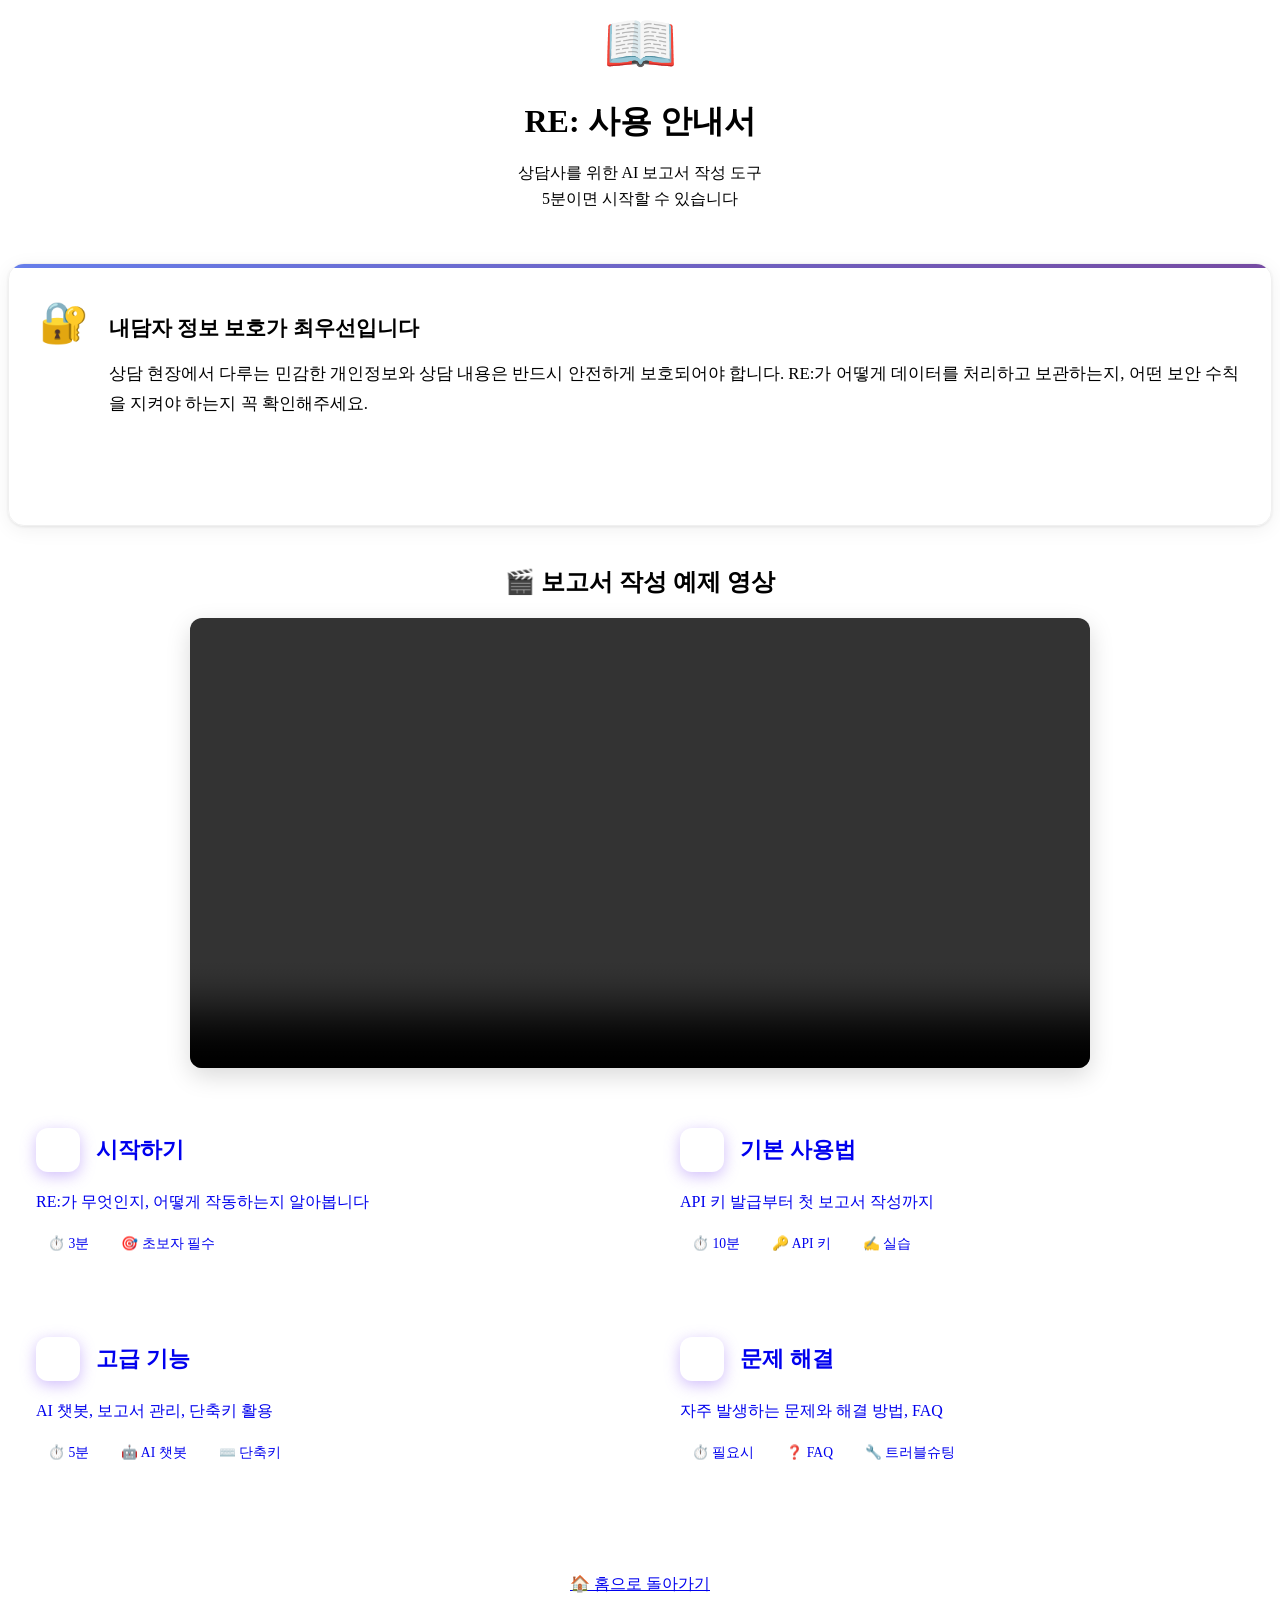
==== guide/index.html @ 8f3fd672 "Add files via upload" ====
<!DOCTYPE html>
<html lang="ko">
<head>
    <meta charset="UTF-8">
    <meta name="viewport" content="width=device-width, initial-scale=1.0">
    <title>사용 안내서 - RE:</title>
    
    <!-- Google tag (gtag.js) -->
    <script async src="https://www.googletagmanager.com/gtag/js?id=G-RWS3BEEQ84"></script>
    <script>
      window.dataLayer = window.dataLayer || [];
      function gtag(){dataLayer.push(arguments);}
      gtag('js', new Date());
      gtag('config', 'G-RWS3BEEQ84');
    </script>
    
    <!-- Google AdSense -->
    <script async src="https://pagead2.googlesyndication.com/pagead/js?client=ca-pub-9257454501555292"
         crossorigin="anonymous"></script>
    
    <!-- CSS -->
    <link rel="stylesheet" href="../src/css/base/variables.css">
    <link rel="stylesheet" href="../src/css/base/base.css">
    <link rel="stylesheet" href="../src/css/base/layout.css">
    <link rel="stylesheet" href="../src/css/components/components-base.css">
    <link rel="stylesheet" href="../src/css/components/components-layout.css">
    <link rel="stylesheet" href="../src/css/base/browser-compatibility.css">
    <link rel="stylesheet" href="../src/css/components/header-unified.css">
    <link rel="stylesheet" href="css/guide-common.css">
    
    <style>
        /* notice.html 스타일 적용 */
        .guide-hero {
            text-align: center;
            margin-bottom: 20px;
            padding-bottom: 15px;
            border-bottom: 2px solid var(--border-color);
        }
        
        .guide-hero-icon {
            font-size: 60px;
            margin-bottom: 10px;
            animation: bounce 2s infinite;
        }
        
        @keyframes bounce {
            0%, 100% { transform: translateY(0); }
            50% { transform: translateY(-10px); }
        }
        
        .guide-hero h1 {
            font-size: 2em;
            margin-bottom: 10px;
            color: var(--text-primary);
            font-weight: 700;
        }
        
        .guide-hero-subtitle {
            font-size: 1em;
            color: var(--text-secondary);
            line-height: 1.6;
        }
        
        /* 상담사 관점의 개인정보 보호 안내 */
        .privacy-notice {
            background: var(--bg-secondary);
            border: 1px solid rgba(0, 0, 0, 0.06);
            border-radius: 16px;
            padding: 30px;
            margin-bottom: 40px;
            box-shadow: 0 4px 20px rgba(0, 0, 0, 0.06), 0 1px 3px rgba(0, 0, 0, 0.08);
            position: relative;
            overflow: hidden;
        }
        
        .privacy-notice::before {
            content: '';
            position: absolute;
            top: 0;
            left: 0;
            right: 0;
            height: 4px;
            background: linear-gradient(90deg, #667eea 0%, #764ba2 100%);
        }
        
        .privacy-notice-content {
            display: flex;
            align-items: flex-start;
            gap: 20px;
        }
        
        .privacy-notice-icon {
            font-size: 40px;
            flex-shrink: 0;
            margin-top: 5px;
        }
        
        .privacy-notice-text {
            flex: 1;
        }
        
        .privacy-notice-text h3 {
            font-size: 1.3em;
            color: var(--text-primary);
            margin-bottom: 12px;
            font-weight: 700;
        }
        
        .privacy-notice-text p {
            font-size: 1.05em;
            color: var(--text-secondary);
            line-height: 1.8;
            margin-bottom: 20px;
        }
        
        .privacy-notice-text p:last-child {
            margin-bottom: 0;
        }
        
        .privacy-notice-btn {
            background: var(--accent-primary);
            color: white;
            padding: 12px 28px;
            border-radius: 10px;
            font-size: 1em;
            font-weight: 700;
            text-decoration: none;
            transition: all 0.3s;
            display: inline-block;
            margin-top: 10px;
        }
        
        .privacy-notice-btn:hover {
            background: var(--accent-hover);
            transform: translateY(-2px);
            box-shadow: 0 4px 15px rgba(0, 123, 255, 0.2);
        }
        
        .guide-cards-grid {
            display: grid;
            grid-template-columns: repeat(2, 1fr);
            gap: 24px;
            margin: 32px 0;
        }
        
        .guide-card {
            background: var(--bg-secondary);
            border: 2px solid var(--border-color);
            border-radius: 16px;
            padding: 28px;
            text-decoration: none;
            transition: all 0.3s;
            display: flex;
            flex-direction: column;
        }
        
        .guide-card:hover {
            border-color: var(--accent-primary);
            transform: translateY(-4px);
            box-shadow: 0 8px 24px rgba(139, 92, 246, 0.2);
        }
        
        .card-header {
            display: flex;
            align-items: center;
            gap: 16px;
            margin-bottom: 16px;
        }
        
        .card-number {
            background: linear-gradient(135deg, var(--accent-primary) 0%, #9333ea 100%);
            color: white;
            width: 44px;
            height: 44px;
            border-radius: 12px;
            display: flex;
            align-items: center;
            justify-content: center;
            font-weight: 800;
            font-size: 1.3em;
            box-shadow: 0 4px 15px rgba(139, 92, 246, 0.4);
            flex-shrink: 0;
        }
        
        .card-title {
            font-size: 1.4em;
            font-weight: 700;
            color: var(--text-primary);
        }
        
        .card-description {
            font-size: 1em;
            color: var(--text-secondary);
            line-height: 1.7;
            margin-bottom: 16px;
        }
        
        .card-features {
            display: flex;
            flex-wrap: wrap;
            gap: 8px;
        }
        
        .feature-tag {
            background: var(--bg-tertiary);
            border: 1px solid var(--border-color);
            padding: 4px 12px;
            border-radius: 16px;
            font-size: 0.85em;
            color: var(--text-tertiary);
            font-weight: 500;
        }
        
        /* 비디오 스타일 */
        .video-wrapper-centered {
            max-width: 900px;
            margin: 0 auto;
            text-align: center;
        }
        
        .video-wrapper-centered video {
            width: 100%;
            max-width: 900px;
            height: auto;
            border-radius: 12px;
            box-shadow: 0 8px 24px rgba(0, 0, 0, 0.15);
        }
        
        @media (max-width: 768px) {
            .video-wrapper-centered video {
                max-height: 400px;
            }
        }
    </style>
</head>
<body>
    <div class="header"></div>

    <div class="guide-container">
        <!-- Hero (notice.html 스타일) -->
        <div class="guide-hero">
            <div class="guide-hero-icon">📖</div>
            <h1>RE: 사용 안내서</h1>
            <p class="guide-hero-subtitle">
                상담사를 위한 AI 보고서 작성 도구<br>
                5분이면 시작할 수 있습니다
            </p>
        </div>

        <!-- 개인정보 보호 안내 (상담사 관점) -->
        <div class="privacy-notice">
            <div class="privacy-notice-content">
                <div class="privacy-notice-icon">🔐</div>
                <div class="privacy-notice-text">
                    <h3>내담자 정보 보호가 최우선입니다</h3>
                    <p>
                        상담 현장에서 다루는 민감한 개인정보와 상담 내용은 반드시 안전하게 보호되어야 합니다. 
                        RE:가 어떻게 데이터를 처리하고 보관하는지, 어떤 보안 수칙을 지켜야 하는지 꼭 확인해주세요.
                    </p>
                    <a href="04-security.html" class="privacy-notice-btn">보안 가이드 확인하기 →</a>
                </div>
            </div>
        </div>

        <!-- 빠른 시작 영상 -->
        <div class="guide-section">
            <h2 style="text-align: center; margin-bottom: 20px;">
                🎬 보고서 작성 예제 영상
            </h2>
            <div class="video-wrapper-centered">
                <video 
                    controls
                    preload="metadata"
                    style="width: 100%; max-width: 900px; display: block; margin: 0 auto; border-radius: 12px; box-shadow: 0 8px 24px rgba(0, 0, 0, 0.15);">
                    <source src="../guidevideo/ReportPage.mp4" type="video/mp4">
                    브라우저가 비디오 태그를 지원하지 않습니다.
                </video>
            </div>
        </div>

        <!-- Guide Cards -->
        <div class="guide-section">
            <div class="guide-cards-grid">
                <a href="01-start.html" class="guide-card">
                    <div class="card-header">
                        <div class="card-number">1</div>
                        <div class="card-title">시작하기</div>
                    </div>
                    <div class="card-description">
                        RE:가 무엇인지, 어떻게 작동하는지 알아봅니다
                    </div>
                    <div class="card-features">
                        <span class="feature-tag">⏱️ 3분</span>
                        <span class="feature-tag">🎯 초보자 필수</span>
                    </div>
                </a>
                
                <a href="02-basic.html" class="guide-card">
                    <div class="card-header">
                        <div class="card-number">2</div>
                        <div class="card-title">기본 사용법</div>
                    </div>
                    <div class="card-description">
                        API 키 발급부터 첫 보고서 작성까지
                    </div>
                    <div class="card-features">
                        <span class="feature-tag">⏱️ 10분</span>
                        <span class="feature-tag">🔑 API 키</span>
                        <span class="feature-tag">✍️ 실습</span>
                    </div>
                </a>
                
                <a href="03-advanced.html" class="guide-card">
                    <div class="card-header">
                        <div class="card-number">3</div>
                        <div class="card-title">고급 기능</div>
                    </div>
                    <div class="card-description">
                        AI 챗봇, 보고서 관리, 단축키 활용
                    </div>
                    <div class="card-features">
                        <span class="feature-tag">⏱️ 5분</span>
                        <span class="feature-tag">🤖 AI 챗봇</span>
                        <span class="feature-tag">⌨️ 단축키</span>
                    </div>
                </a>
                
                <a href="05-troubleshoot.html" class="guide-card">
                    <div class="card-header">
                        <div class="card-number">4</div>
                        <div class="card-title">문제 해결</div>
                    </div>
                    <div class="card-description">
                        자주 발생하는 문제와 해결 방법, FAQ
                    </div>
                    <div class="card-features">
                        <span class="feature-tag">⏱️ 필요시</span>
                        <span class="feature-tag">❓ FAQ</span>
                        <span class="feature-tag">🔧 트러블슈팅</span>
                    </div>
                </a>
            </div>
        </div>

        <!-- Home -->
        <div style="text-align: center; margin-top: 48px; padding-top: 32px; border-top: 2px solid var(--border-color);">
            <a href="../index.html" class="btn-back">
                <span>🏠 홈으로 돌아가기</span>
            </a>
        </div>
    </div>

    <script src="../js/browser-polyfills.js"></script>
    <script src="../js/common-components.js"></script>
</body>
</html>
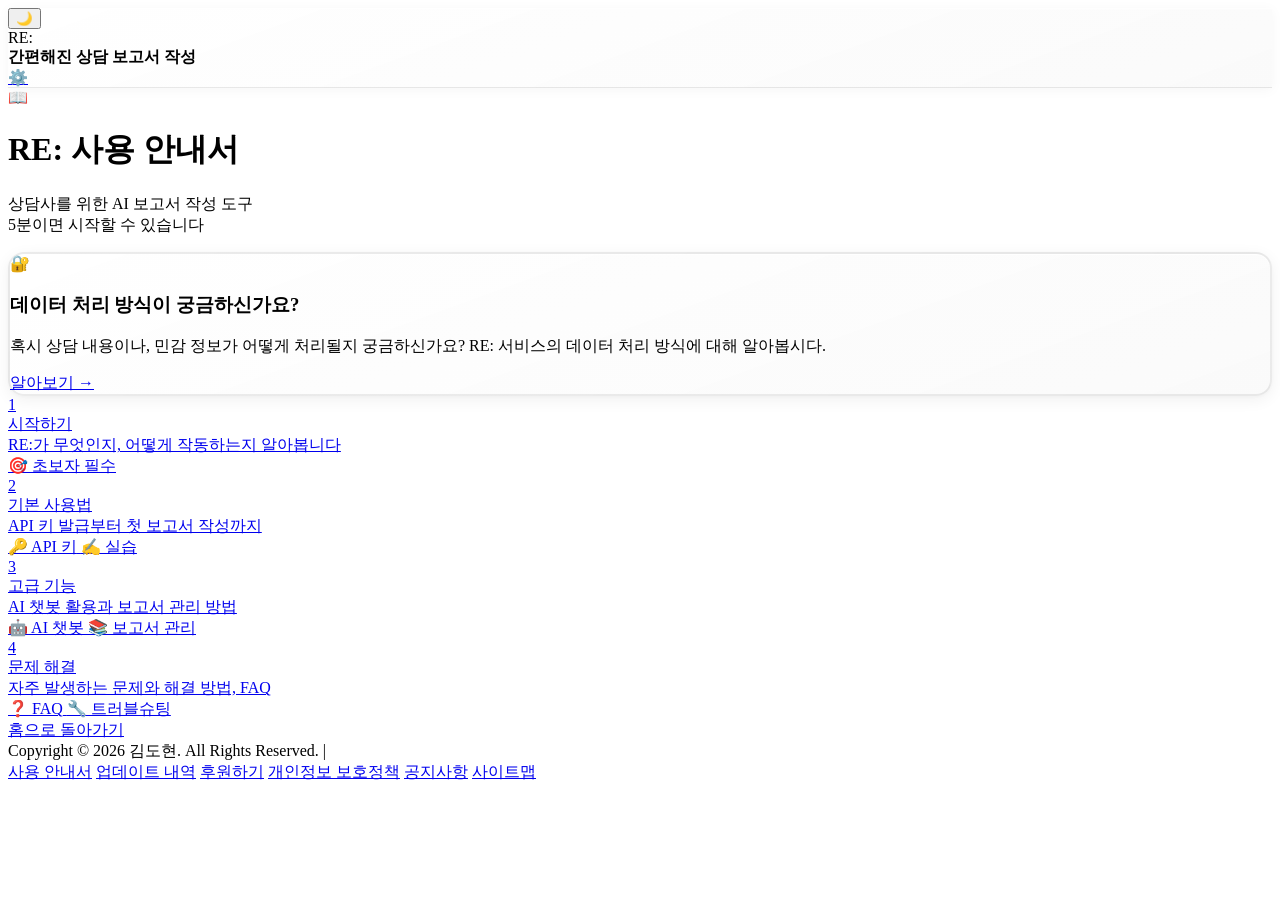
==== commit ed4d636b: "Add files via upload" ====
--- a/guide/index.html
+++ b/guide/index.html
@@ -1,9 +1,20 @@
-<!DOCTYPE html>
+﻿<!DOCTYPE html>
 <html lang="ko">
 <head>
     <meta charset="UTF-8">
     <meta name="viewport" content="width=device-width, initial-scale=1.0">
-    <title>사용 안내서 - RE:</title>
+    
+    <!-- SEO Meta Tags -->
+    <meta name="description" content="RE: 사용 안내서. 시작하기, 기본 사용법, 고급 기능, 보안, 문제 해결까지 단계별로 안내합니다.">
+    <meta name="keywords" content="RE 가이드, 사용법, API 발급, 보고서 작성 가이드, 상담 도구 사용법">
+    <meta name="robots" content="index, follow">
+    <link rel="canonical" href="https://uu3nns-cpu.github.io/guide/">
+    
+    <!-- Favicon -->
+    <link rel="icon" type="image/svg+xml" href="../favicon.svg">
+    <link rel="apple-touch-icon" href="../favicon-detailed.svg">
+    
+    <title>사용 안내서 - RE: 간편해진 보고서 작성</title>
     
     <!-- Google tag (gtag.js) -->
     <script async src="https://www.googletagmanager.com/gtag/js?id=G-RWS3BEEQ84"></script>
@@ -15,9 +26,10 @@
     </script>
     
     <!-- Google AdSense -->
-    <script async src="https://pagead2.googlesyndication.com/pagead/js?client=ca-pub-9257454501555292"
+    <script async src="https://pagead2.googlesyndication.com/pagead/js/adsbygoogle.js?client=ca-pub-9257454501555292"
          crossorigin="anonymous"></script>
     
+
     <!-- CSS -->
     <link rel="stylesheet" href="../src/css/base/variables.css">
     <link rel="stylesheet" href="../src/css/base/base.css">
@@ -26,212 +38,12 @@
     <link rel="stylesheet" href="../src/css/components/components-layout.css">
     <link rel="stylesheet" href="../src/css/base/browser-compatibility.css">
     <link rel="stylesheet" href="../src/css/components/header-unified.css">
+    <link rel="stylesheet" href="../src/css/components/buttons-unified.css">
+    <link rel="stylesheet" href="../src/css/components/glass-effects.css">
+    <link rel="stylesheet" href="../src/css/components/toast.css">
+    <link rel="stylesheet" href="../src/css/components/common-page-layout.css">
     <link rel="stylesheet" href="css/guide-common.css">
-    
-    <style>
-        /* notice.html 스타일 적용 */
-        .guide-hero {
-            text-align: center;
-            margin-bottom: 20px;
-            padding-bottom: 15px;
-            border-bottom: 2px solid var(--border-color);
-        }
-        
-        .guide-hero-icon {
-            font-size: 60px;
-            margin-bottom: 10px;
-            animation: bounce 2s infinite;
-        }
-        
-        @keyframes bounce {
-            0%, 100% { transform: translateY(0); }
-            50% { transform: translateY(-10px); }
-        }
-        
-        .guide-hero h1 {
-            font-size: 2em;
-            margin-bottom: 10px;
-            color: var(--text-primary);
-            font-weight: 700;
-        }
-        
-        .guide-hero-subtitle {
-            font-size: 1em;
-            color: var(--text-secondary);
-            line-height: 1.6;
-        }
-        
-        /* 상담사 관점의 개인정보 보호 안내 */
-        .privacy-notice {
-            background: var(--bg-secondary);
-            border: 1px solid rgba(0, 0, 0, 0.06);
-            border-radius: 16px;
-            padding: 30px;
-            margin-bottom: 40px;
-            box-shadow: 0 4px 20px rgba(0, 0, 0, 0.06), 0 1px 3px rgba(0, 0, 0, 0.08);
-            position: relative;
-            overflow: hidden;
-        }
-        
-        .privacy-notice::before {
-            content: '';
-            position: absolute;
-            top: 0;
-            left: 0;
-            right: 0;
-            height: 4px;
-            background: linear-gradient(90deg, #667eea 0%, #764ba2 100%);
-        }
-        
-        .privacy-notice-content {
-            display: flex;
-            align-items: flex-start;
-            gap: 20px;
-        }
-        
-        .privacy-notice-icon {
-            font-size: 40px;
-            flex-shrink: 0;
-            margin-top: 5px;
-        }
-        
-        .privacy-notice-text {
-            flex: 1;
-        }
-        
-        .privacy-notice-text h3 {
-            font-size: 1.3em;
-            color: var(--text-primary);
-            margin-bottom: 12px;
-            font-weight: 700;
-        }
-        
-        .privacy-notice-text p {
-            font-size: 1.05em;
-            color: var(--text-secondary);
-            line-height: 1.8;
-            margin-bottom: 20px;
-        }
-        
-        .privacy-notice-text p:last-child {
-            margin-bottom: 0;
-        }
-        
-        .privacy-notice-btn {
-            background: var(--accent-primary);
-            color: white;
-            padding: 12px 28px;
-            border-radius: 10px;
-            font-size: 1em;
-            font-weight: 700;
-            text-decoration: none;
-            transition: all 0.3s;
-            display: inline-block;
-            margin-top: 10px;
-        }
-        
-        .privacy-notice-btn:hover {
-            background: var(--accent-hover);
-            transform: translateY(-2px);
-            box-shadow: 0 4px 15px rgba(0, 123, 255, 0.2);
-        }
-        
-        .guide-cards-grid {
-            display: grid;
-            grid-template-columns: repeat(2, 1fr);
-            gap: 24px;
-            margin: 32px 0;
-        }
-        
-        .guide-card {
-            background: var(--bg-secondary);
-            border: 2px solid var(--border-color);
-            border-radius: 16px;
-            padding: 28px;
-            text-decoration: none;
-            transition: all 0.3s;
-            display: flex;
-            flex-direction: column;
-        }
-        
-        .guide-card:hover {
-            border-color: var(--accent-primary);
-            transform: translateY(-4px);
-            box-shadow: 0 8px 24px rgba(139, 92, 246, 0.2);
-        }
-        
-        .card-header {
-            display: flex;
-            align-items: center;
-            gap: 16px;
-            margin-bottom: 16px;
-        }
-        
-        .card-number {
-            background: linear-gradient(135deg, var(--accent-primary) 0%, #9333ea 100%);
-            color: white;
-            width: 44px;
-            height: 44px;
-            border-radius: 12px;
-            display: flex;
-            align-items: center;
-            justify-content: center;
-            font-weight: 800;
-            font-size: 1.3em;
-            box-shadow: 0 4px 15px rgba(139, 92, 246, 0.4);
-            flex-shrink: 0;
-        }
-        
-        .card-title {
-            font-size: 1.4em;
-            font-weight: 700;
-            color: var(--text-primary);
-        }
-        
-        .card-description {
-            font-size: 1em;
-            color: var(--text-secondary);
-            line-height: 1.7;
-            margin-bottom: 16px;
-        }
-        
-        .card-features {
-            display: flex;
-            flex-wrap: wrap;
-            gap: 8px;
-        }
-        
-        .feature-tag {
-            background: var(--bg-tertiary);
-            border: 1px solid var(--border-color);
-            padding: 4px 12px;
-            border-radius: 16px;
-            font-size: 0.85em;
-            color: var(--text-tertiary);
-            font-weight: 500;
-        }
-        
-        /* 비디오 스타일 */
-        .video-wrapper-centered {
-            max-width: 900px;
-            margin: 0 auto;
-            text-align: center;
-        }
-        
-        .video-wrapper-centered video {
-            width: 100%;
-            max-width: 900px;
-            height: auto;
-            border-radius: 12px;
-            box-shadow: 0 8px 24px rgba(0, 0, 0, 0.15);
-        }
-        
-        @media (max-width: 768px) {
-            .video-wrapper-centered video {
-                max-height: 400px;
-            }
-        }
-    </style>
+    <link rel="stylesheet" href="../src/css/components/glass-theme-fix.css">
 </head>
 <body>
     <div class="header"></div>
@@ -248,40 +60,23 @@
         </div>
 
         <!-- 개인정보 보호 안내 (상담사 관점) -->
-        <div class="privacy-notice">
+        <div class="privacy-notice glass-card">
             <div class="privacy-notice-content">
                 <div class="privacy-notice-icon">🔐</div>
                 <div class="privacy-notice-text">
-                    <h3>내담자 정보 보호가 최우선입니다</h3>
+                    <h3>데이터 처리 방식이 궁금하신가요?</h3>
                     <p>
-                        상담 현장에서 다루는 민감한 개인정보와 상담 내용은 반드시 안전하게 보호되어야 합니다. 
-                        RE:가 어떻게 데이터를 처리하고 보관하는지, 어떤 보안 수칙을 지켜야 하는지 꼭 확인해주세요.
+                        혹시 상담 내용이나, 민감 정보가 어떻게 처리될지 궁금하신가요? RE: 서비스의 데이터 처리 방식에 대해 알아봅시다.
                     </p>
-                    <a href="04-security.html" class="privacy-notice-btn">보안 가이드 확인하기 →</a>
+                    <a href="04-security.html" class="privacy-notice-btn">알아보기 →</a>
                 </div>
-            </div>
-        </div>
-
-        <!-- 빠른 시작 영상 -->
-        <div class="guide-section">
-            <h2 style="text-align: center; margin-bottom: 20px;">
-                🎬 보고서 작성 예제 영상
-            </h2>
-            <div class="video-wrapper-centered">
-                <video 
-                    controls
-                    preload="metadata"
-                    style="width: 100%; max-width: 900px; display: block; margin: 0 auto; border-radius: 12px; box-shadow: 0 8px 24px rgba(0, 0, 0, 0.15);">
-                    <source src="../guidevideo/ReportPage.mp4" type="video/mp4">
-                    브라우저가 비디오 태그를 지원하지 않습니다.
-                </video>
             </div>
         </div>
 
         <!-- Guide Cards -->
         <div class="guide-section">
             <div class="guide-cards-grid">
-                <a href="01-start.html" class="guide-card">
+                <a href="01-start.html" class="guide-card glass-card">
                     <div class="card-header">
                         <div class="card-number">1</div>
                         <div class="card-title">시작하기</div>
@@ -290,12 +85,11 @@
                         RE:가 무엇인지, 어떻게 작동하는지 알아봅니다
                     </div>
                     <div class="card-features">
-                        <span class="feature-tag">⏱️ 3분</span>
                         <span class="feature-tag">🎯 초보자 필수</span>
                     </div>
                 </a>
                 
-                <a href="02-basic.html" class="guide-card">
+                <a href="02-basic.html" class="guide-card glass-card">
                     <div class="card-header">
                         <div class="card-number">2</div>
                         <div class="card-title">기본 사용법</div>
@@ -304,28 +98,26 @@
                         API 키 발급부터 첫 보고서 작성까지
                     </div>
                     <div class="card-features">
-                        <span class="feature-tag">⏱️ 10분</span>
                         <span class="feature-tag">🔑 API 키</span>
                         <span class="feature-tag">✍️ 실습</span>
                     </div>
                 </a>
                 
-                <a href="03-advanced.html" class="guide-card">
+                <a href="03-advanced.html" class="guide-card glass-card">
                     <div class="card-header">
                         <div class="card-number">3</div>
                         <div class="card-title">고급 기능</div>
                     </div>
                     <div class="card-description">
-                        AI 챗봇, 보고서 관리, 단축키 활용
+                        AI 챗봇 활용과 보고서 관리 방법
                     </div>
                     <div class="card-features">
-                        <span class="feature-tag">⏱️ 5분</span>
                         <span class="feature-tag">🤖 AI 챗봇</span>
-                        <span class="feature-tag">⌨️ 단축키</span>
+                        <span class="feature-tag">📚 보고서 관리</span>
                     </div>
                 </a>
                 
-                <a href="05-troubleshoot.html" class="guide-card">
+                <a href="05-troubleshoot.html" class="guide-card glass-card">
                     <div class="card-header">
                         <div class="card-number">4</div>
                         <div class="card-title">문제 해결</div>
@@ -334,7 +126,6 @@
                         자주 발생하는 문제와 해결 방법, FAQ
                     </div>
                     <div class="card-features">
-                        <span class="feature-tag">⏱️ 필요시</span>
                         <span class="feature-tag">❓ FAQ</span>
                         <span class="feature-tag">🔧 트러블슈팅</span>
                     </div>
@@ -343,14 +134,13 @@
         </div>
 
         <!-- Home -->
-        <div style="text-align: center; margin-top: 48px; padding-top: 32px; border-top: 2px solid var(--border-color);">
-            <a href="../index.html" class="btn-back">
-                <span>🏠 홈으로 돌아가기</span>
-            </a>
+        <div class="page-footer">
+            <a href="../index.html" class="btn-home">홈으로 돌아가기</a>
         </div>
     </div>
 
     <script src="../js/browser-polyfills.js"></script>
     <script src="../js/common-components.js"></script>
 </body>
-</html>+</html>
+
--- a/src/css/components/glass-theme-fix.css
+++ b/src/css/components/glass-theme-fix.css
@@ -0,0 +1,626 @@
+/* ============================================
+   Glass Theme Fix v2 - 라이트모드 투명도 개선
+   라이트모드에서 투명도를 낮춰 더 선명하고 읽기 쉽게 수정
+   ============================================ */
+
+/* ===========================================
+   1. 전역 배경 및 기본 설정
+   =========================================== */
+body {
+    background: var(--bg-primary) !important;
+    background-image: var(--gradient-hero) !important;
+    background-attachment: fixed !important;
+    color: var(--text-primary) !important;
+}
+
+/* ===========================================
+   2. 모든 카드/섹션 요소에 글래스 효과 강제 적용
+   =========================================== */
+
+/* 기본 섹션 */
+.settings-section-compact,
+.settings-column,
+.api-keys-compact,
+.preset-manager,
+.model-settings,
+.screen-settings,
+.report-settings {
+    background: var(--surface-glass) !important;
+    backdrop-filter: blur(20px) saturate(180%) !important;
+    -webkit-backdrop-filter: blur(20px) saturate(180%) !important;
+    border: 1px solid var(--surface-border) !important;
+    border-radius: 20px !important;
+    box-shadow: 0 8px 32px rgba(0, 0, 0, 0.4), 
+                inset 0 1px 0 rgba(255, 255, 255, 0.02) !important;
+    transition: all 0.3s cubic-bezier(0.4, 0, 0.2, 1) !important;
+}
+
+/* 호버 효과 */
+.settings-section-compact:hover,
+.settings-column:hover {
+    transform: translateY(-2px) !important;
+    border-color: rgba(var(--accent-primary-rgb), 0.4) !important;
+    box-shadow: 0 12px 40px rgba(0, 0, 0, 0.15), 
+                inset 0 1px 0 rgba(255, 255, 255, 0.04) !important;
+}
+
+/* 기능 카드 */
+.feature-card,
+.glass-card,
+.quick-link-item,
+.notice-item {
+    background: var(--surface-glass) !important;
+    backdrop-filter: blur(16px) saturate(180%) !important;
+    -webkit-backdrop-filter: blur(16px) saturate(180%) !important;
+    border: 2px solid var(--surface-border) !important;
+    border-radius: 16px !important;
+    box-shadow: 0 4px 16px rgba(0, 0, 0, 0.3), 
+                inset 0 1px 0 rgba(255, 255, 255, 0.02) !important;
+}
+
+.feature-card:hover,
+.glass-card:hover,
+.quick-link-item:hover,
+.notice-item:hover {
+    transform: translateY(-4px) !important;
+    border-color: rgba(var(--accent-primary-rgb), 0.5) !important;
+    box-shadow: 0 12px 40px rgba(0, 0, 0, 0.15), 
+                inset 0 1px 0 rgba(255, 255, 255, 0.04) !important;
+}
+
+/* 섹션 (큰 영역) */
+.video-section,
+.quick-links-section,
+.glass-section {
+    background: var(--surface-glass) !important;
+    backdrop-filter: blur(20px) saturate(180%) !important;
+    -webkit-backdrop-filter: blur(20px) saturate(180%) !important;
+    border: 1px solid var(--surface-border) !important;
+    border-radius: 20px !important;
+    box-shadow: 0 8px 32px rgba(0, 0, 0, 0.4), 
+                inset 0 1px 0 rgba(255, 255, 255, 0.02) !important;
+}
+
+/* notice-section은 제외 - 텍스트 일체감을 위해 */
+.notice-section {
+    background: transparent !important;
+    backdrop-filter: none !important;
+    -webkit-backdrop-filter: none !important;
+    border: none !important;
+    border-radius: 0 !important;
+    box-shadow: none !important;
+    padding: 0 !important;
+}
+
+/* ===========================================
+   3. 입력 요소 및 버튼
+   =========================================== */
+
+/* Input 필드 */
+.input,
+input[type="text"],
+input[type="password"],
+input[type="email"],
+input[type="number"],
+textarea,
+select {
+    background: var(--surface-2) !important;
+    color: var(--text-primary) !important;
+    border: 1px solid var(--surface-border) !important;
+    border-radius: 12px !important;
+}
+
+.input:focus,
+input:focus,
+textarea:focus,
+select:focus {
+    background: var(--surface-3) !important;
+    border-color: var(--accent-primary) !important;
+    outline: none !important;
+    box-shadow: 0 0 0 3px rgba(var(--accent-primary-rgb), 0.2) !important;
+}
+
+/* 아이콘 래퍼 */
+.feature-icon,
+.quick-link-icon {
+    background: var(--surface-2) !important;
+    border: 2px solid var(--surface-border) !important;
+    border-radius: var(--radius-md) !important;
+}
+
+/* ===========================================
+   4. 프리셋 아이템
+   =========================================== */
+.preset-item {
+    background: var(--surface-glass) !important;
+    backdrop-filter: blur(16px) saturate(180%) !important;
+    -webkit-backdrop-filter: blur(16px) saturate(180%) !important;
+    border: 2px solid var(--surface-border) !important;
+    border-radius: 12px !important;
+    box-shadow: 0 4px 16px rgba(0, 0, 0, 0.3), 
+                inset 0 1px 0 rgba(255, 255, 255, 0.02) !important;
+}
+
+.preset-item:hover {
+    transform: translateY(-2px) !important;
+    box-shadow: 0 8px 24px rgba(0, 0, 0, 0.12), 
+                inset 0 1px 0 rgba(255, 255, 255, 0.04) !important;
+    border-color: rgba(var(--accent-primary-rgb), 0.4) !important;
+    background: var(--surface-2) !important;
+}
+
+/* ===========================================
+   5. 리포트 페이지 전용
+   =========================================== */
+.output-area-compact,
+.input-area-compact,
+.output-tab-panel,
+.output-compare-panel {
+    background: var(--surface-glass) !important;
+    backdrop-filter: blur(20px) saturate(180%) !important;
+    -webkit-backdrop-filter: blur(20px) saturate(180%) !important;
+    border: 1px solid var(--surface-border) !important;
+    border-radius: 20px !important;
+    box-shadow: 0 8px 32px rgba(0, 0, 0, 0.4), 
+                inset 0 1px 0 rgba(255, 255, 255, 0.02) !important;
+}
+
+.output-content {
+    background: transparent !important;
+    color: var(--text-primary) !important;
+}
+
+/* ===========================================
+   6. 챗봇 모달
+   =========================================== */
+.chatbot-modal {
+    background: var(--surface-glass) !important;
+    backdrop-filter: blur(24px) saturate(180%) !important;
+    -webkit-backdrop-filter: blur(24px) saturate(180%) !important;
+    border: 1px solid var(--surface-border) !important;
+    border-radius: 24px !important;
+    box-shadow: 0 30px 90px rgba(0, 0, 0, 0.6), 
+                inset 0 2px 0 rgba(255, 255, 255, 0.03) !important;
+}
+
+.chatbot-header {
+    background: var(--surface-3) !important;
+    border-bottom: 1px solid var(--surface-border) !important;
+}
+
+.chatbot-messages {
+    background: transparent !important;
+}
+
+.chat-message {
+    background: var(--surface-2) !important;
+    border: 1px solid var(--surface-border) !important;
+    border-radius: 12px !important;
+    color: var(--text-primary) !important;
+}
+
+.chat-message.user {
+    background: linear-gradient(120deg, 
+        rgba(var(--accent-primary-rgb), 0.2), 
+        rgba(var(--accent-secondary-rgb, 75, 214, 229), 0.2)) !important;
+    border-color: rgba(var(--accent-primary-rgb), 0.4) !important;
+}
+
+/* ===========================================
+   7. 텍스트 색상 강제 적용
+   =========================================== */
+h1, h2, h3, h4, h5, h6,
+.section-title-compact,
+.column-header h3,
+.feature-title,
+.hero-title,
+.notice-title,
+.quick-link-title {
+    color: var(--text-primary) !important;
+}
+
+p,
+.feature-description,
+.hero-description,
+.notice-date,
+.quick-link-desc,
+label,
+.label {
+    color: var(--text-secondary) !important;
+}
+
+/* ===========================================
+   8. 헤더 및 네비게이션
+   =========================================== */
+.header,
+.glass-header {
+    background: var(--surface-glass) !important;
+    backdrop-filter: blur(24px) saturate(180%) !important;
+    -webkit-backdrop-filter: blur(24px) saturate(180%) !important;
+    border-bottom: 1px solid var(--surface-border) !important;
+    box-shadow: 0 4px 16px rgba(0, 0, 0, 0.3) !important;
+}
+
+/* ===========================================
+   9. 모달 및 오버레이
+   =========================================== */
+.feedback-modal {
+    background: rgba(5, 8, 20, 0.8) !important;
+    backdrop-filter: blur(8px) !important;
+}
+
+html[data-theme="light"] .feedback-modal {
+    background: rgba(255, 255, 255, 0.6) !important;
+}
+
+.feedback-modal-content {
+    background: var(--surface-glass) !important;
+    backdrop-filter: blur(20px) saturate(180%) !important;
+    -webkit-backdrop-filter: blur(20px) saturate(180%) !important;
+    border: 1px solid var(--surface-border) !important;
+    box-shadow: 0 30px 90px rgba(0, 0, 0, 0.2), 
+                inset 0 2px 0 rgba(255, 255, 255, 0.03) !important;
+}
+
+.feedback-modal-header {
+    background: var(--surface-3) !important;
+    border-bottom: 1px solid var(--surface-border) !important;
+}
+
+/* ===========================================
+   10. 토글 및 체크박스
+   =========================================== */
+.toggle-ui {
+    background: var(--surface-2) !important;
+    border: 2px solid var(--surface-border) !important;
+}
+
+input:checked + .toggle-ui {
+    background: linear-gradient(120deg, var(--accent-primary), var(--accent-secondary)) !important;
+    border-color: var(--accent-primary) !important;
+}
+
+/* ===========================================
+   11. 뱃지 및 레이블
+   =========================================== */
+.hero-badge,
+.badge-new,
+.notice-badge,
+.glass-badge,
+.preset-badge-compact {
+    background: var(--surface-glass) !important;
+    backdrop-filter: blur(12px) saturate(180%) !important;
+    -webkit-backdrop-filter: blur(12px) saturate(180%) !important;
+    border: 1px solid var(--surface-border) !important;
+    box-shadow: 0 2px 8px rgba(0, 0, 0, 0.08) !important;
+}
+
+.badge-new {
+    background: linear-gradient(120deg, var(--accent-primary), var(--accent-secondary)) !important;
+    color: white !important;
+    border: none !important;
+}
+
+.preset-badge-active {
+    background: linear-gradient(120deg, 
+        rgba(var(--accent-primary-rgb), 0.3), 
+        rgba(75, 214, 229, 0.3)) !important;
+    color: var(--accent-secondary) !important;
+    border: 1px solid rgba(75, 214, 229, 0.5) !important;
+    box-shadow: 0 0 12px rgba(75, 214, 229, 0.3) !important;
+}
+
+/* ===========================================
+   12. 비디오 컨테이너
+   =========================================== */
+.video-wrapper,
+.api-video-container {
+    background: var(--surface-1) !important;
+    border: 2px solid var(--surface-border) !important;
+    border-radius: var(--radius-md) !important;
+}
+
+/* ===========================================
+   13. 인포 박스
+   =========================================== */
+.info-box {
+    background: var(--info-bg) !important;
+    color: var(--info-text) !important;
+    border: 1px solid rgba(var(--accent-primary-rgb), 0.3) !important;
+    border-radius: var(--radius-sm) !important;
+}
+
+.info-box--primary {
+    background: rgba(var(--accent-primary-rgb), 0.15) !important;
+    border-color: rgba(var(--accent-primary-rgb), 0.4) !important;
+}
+
+/* ===========================================
+   14. 라이트모드 전용 - 투명도 대폭 감소 (0.9~0.95)
+   =========================================== */
+html[data-theme="light"] body {
+    background: var(--surface-1) !important;
+    background-image: var(--gradient-hero) !important;
+}
+
+/* 라이트모드 Glass 효과 - 투명도 극대화 + 강력한 블러 */
+html[data-theme="light"] .settings-section-compact,
+html[data-theme="light"] .settings-column,
+html[data-theme="light"] .api-keys-compact,
+html[data-theme="light"] .preset-manager,
+html[data-theme="light"] .model-settings,
+html[data-theme="light"] .screen-settings,
+html[data-theme="light"] .report-settings {
+    background: linear-gradient(160deg, 
+        rgba(255, 255, 255, 0.90), 
+        rgba(250, 250, 250, 0.92)) !important;
+    backdrop-filter: blur(40px) saturate(180%) brightness(1.01) !important;
+    -webkit-backdrop-filter: blur(40px) saturate(180%) brightness(1.01) !important;
+    border: 1px solid rgba(0, 0, 0, 0.08) !important;
+    box-shadow: 0 4px 20px rgba(0, 0, 0, 0.05),
+                0 1px 4px rgba(0, 0, 0, 0.03),
+                inset 0 1px 1px rgba(255, 255, 255, 0.9) !important;
+}
+
+html[data-theme="light"] .feature-card,
+html[data-theme="light"] .glass-card {
+    background: linear-gradient(160deg, 
+        rgba(255, 255, 255, 0.92), 
+        rgba(250, 250, 250, 0.95)) !important;
+    backdrop-filter: blur(32px) saturate(170%) brightness(1.01) !important;
+    -webkit-backdrop-filter: blur(32px) saturate(170%) brightness(1.01) !important;
+    border: 2px solid rgba(0, 0, 0, 0.08) !important;
+    box-shadow: 0 4px 16px rgba(0, 0, 0, 0.06),
+                0 1px 4px rgba(0, 0, 0, 0.03),
+                inset 0 1px 1px rgba(255, 255, 255, 0.9) !important;
+}
+
+html[data-theme="light"] .glass-section,
+html[data-theme="light"] .video-section,
+html[data-theme="light"] .quick-links-section {
+    background: linear-gradient(160deg, 
+        rgba(255, 255, 255, 0.90), 
+        rgba(250, 250, 250, 0.92)) !important;
+    backdrop-filter: blur(40px) saturate(180%) brightness(1.01) !important;
+    -webkit-backdrop-filter: blur(40px) saturate(180%) brightness(1.01) !important;
+    border: 1px solid rgba(0, 0, 0, 0.08) !important;
+    box-shadow: 0 4px 20px rgba(0, 0, 0, 0.05),
+                0 1px 4px rgba(0, 0, 0, 0.03),
+                inset 0 1px 1px rgba(255, 255, 255, 0.9) !important;
+}
+
+/* 라이트모드 notice-section도 투명하게 */
+html[data-theme="light"] .notice-section {
+    background: transparent !important;
+    backdrop-filter: none !important;
+    -webkit-backdrop-filter: none !important;
+    border: none !important;
+    box-shadow: none !important;
+    padding: 0 !important;
+}
+
+html[data-theme="light"] .feature-card:hover,
+html[data-theme="light"] .glass-card:hover {
+    border-color: rgba(93, 95, 234, 0.6) !important;
+    box-shadow: 0 12px 40px rgba(15, 23, 42, 0.12),
+                0 4px 16px rgba(93, 95, 234, 0.25),
+                inset 0 1px 0 rgba(255, 255, 255, 1) !important;
+}
+
+html[data-theme="light"] .preset-item,
+html[data-theme="light"] .quick-link-item,
+html[data-theme="light"] .notice-item {
+    background: linear-gradient(160deg, 
+        rgba(255, 255, 255, 0.88), 
+        rgba(250, 250, 250, 0.90)) !important;
+    backdrop-filter: blur(32px) saturate(170%) brightness(1.01) !important;
+    -webkit-backdrop-filter: blur(32px) saturate(170%) brightness(1.01) !important;
+    border: 2px solid rgba(0, 0, 0, 0.08) !important;
+    box-shadow: 0 4px 12px rgba(0, 0, 0, 0.05),
+                0 1px 3px rgba(0, 0, 0, 0.03),
+                inset 0 1px 1px rgba(255, 255, 255, 0.9) !important;
+}
+
+html[data-theme="light"] .preset-item:hover,
+html[data-theme="light"] .quick-link-item:hover,
+html[data-theme="light"] .notice-item:hover {
+    border-color: rgba(93, 95, 234, 0.55) !important;
+    box-shadow: 0 8px 24px rgba(15, 23, 42, 0.1),
+                0 4px 12px rgba(93, 95, 234, 0.2) !important;
+}
+
+/* 라이트모드 리포트 페이지 */
+html[data-theme="light"] .output-area-compact,
+html[data-theme="light"] .input-area-compact,
+html[data-theme="light"] .output-tab-panel,
+html[data-theme="light"] .output-compare-panel {
+    background: linear-gradient(160deg, 
+        rgba(255, 255, 255, 0.90), 
+        rgba(250, 250, 250, 0.92)) !important;
+    backdrop-filter: blur(40px) saturate(180%) brightness(1.01) !important;
+    -webkit-backdrop-filter: blur(40px) saturate(180%) brightness(1.01) !important;
+    border: 1px solid rgba(0, 0, 0, 0.08) !important;
+    box-shadow: 0 4px 20px rgba(0, 0, 0, 0.05),
+                0 1px 4px rgba(0, 0, 0, 0.03),
+                inset 0 1px 1px rgba(255, 255, 255, 0.9) !important;
+}
+
+/* 라이트모드 Input - 투명하게 */
+html[data-theme="light"] .input,
+html[data-theme="light"] input[type="text"],
+html[data-theme="light"] input[type="password"],
+html[data-theme="light"] input[type="email"],
+html[data-theme="light"] input[type="number"],
+html[data-theme="light"] textarea,
+html[data-theme="light"] select {
+    background: rgba(255, 255, 255, 0.95) !important;
+    backdrop-filter: blur(24px) saturate(160%) !important;
+    -webkit-backdrop-filter: blur(24px) saturate(160%) !important;
+    border: 1px solid rgba(0, 0, 0, 0.10) !important;
+    box-shadow: inset 0 2px 4px rgba(0, 0, 0, 0.04),
+                0 1px 2px rgba(0, 0, 0, 0.02) !important;
+}
+
+html[data-theme="light"] .input:focus,
+html[data-theme="light"] input:focus,
+html[data-theme="light"] textarea:focus,
+html[data-theme="light"] select:focus {
+    background: rgba(255, 255, 255, 0.92) !important;
+    border-color: rgba(93, 95, 234, 0.7) !important;
+    box-shadow: 0 0 0 3px rgba(93, 95, 234, 0.15),
+                inset 0 2px 4px rgba(15, 23, 42, 0.05) !important;
+}
+
+/* 라이트모드 헤더 */
+html[data-theme="light"] .header,
+html[data-theme="light"] .glass-header {
+    background: linear-gradient(160deg, 
+        rgba(255, 255, 255, 0.92), 
+        rgba(250, 250, 250, 0.95)) !important;
+    backdrop-filter: blur(48px) saturate(180%) brightness(1.01) !important;
+    -webkit-backdrop-filter: blur(48px) saturate(180%) brightness(1.01) !important;
+    border-bottom: 1px solid rgba(0, 0, 0, 0.09) !important;
+    box-shadow: 0 2px 12px rgba(0, 0, 0, 0.04),
+                inset 0 1px 1px rgba(255, 255, 255, 0.9) !important;
+}
+
+/* 라이트모드 챗봇 */
+html[data-theme="light"] .chatbot-modal {
+    background: linear-gradient(160deg, 
+        rgba(255, 255, 255, 0.92), 
+        rgba(250, 250, 250, 0.94)) !important;
+    backdrop-filter: blur(48px) saturate(180%) brightness(1.01) !important;
+    -webkit-backdrop-filter: blur(48px) saturate(180%) brightness(1.01) !important;
+    border: 1px solid rgba(0, 0, 0, 0.09) !important;
+    box-shadow: 0 20px 60px rgba(0, 0, 0, 0.08),
+                0 8px 24px rgba(0, 0, 0, 0.05),
+                inset 0 2px 2px rgba(255, 255, 255, 0.9) !important;
+}
+
+html[data-theme="light"] .chatbot-header {
+    background: rgba(255, 255, 255, 0.92) !important;
+    border-bottom: 1px solid rgba(0, 0, 0, 0.08) !important;
+}
+
+html[data-theme="light"] .chat-message {
+    background: rgba(255, 255, 255, 0.88) !important;
+    border: 1px solid rgba(0, 0, 0, 0.08) !important;
+}
+
+/* 라이트모드 피드백 모달 */
+html[data-theme="light"] .feedback-modal-content {
+    background: linear-gradient(160deg, 
+        rgba(255, 255, 255, 0.92), 
+        rgba(250, 250, 250, 0.94)) !important;
+    backdrop-filter: blur(48px) saturate(180%) brightness(1.01) !important;
+    -webkit-backdrop-filter: blur(48px) saturate(180%) brightness(1.01) !important;
+    border: 1px solid rgba(0, 0, 0, 0.09) !important;
+    box-shadow: 0 20px 60px rgba(0, 0, 0, 0.08),
+                0 8px 24px rgba(0, 0, 0, 0.05),
+                inset 0 2px 2px rgba(255, 255, 255, 0.9) !important;
+}
+
+html[data-theme="light"] .feedback-modal-header {
+    background: rgba(255, 255, 255, 0.92) !important;
+    border-bottom: 1px solid rgba(0, 0, 0, 0.08) !important;
+}
+
+/* 라이트모드 아이콘 래퍼 */
+html[data-theme="light"] .feature-icon,
+html[data-theme="light"] .quick-link-icon {
+    background: rgba(255, 255, 255, 0.90) !important;
+    border: 2px solid rgba(0, 0, 0, 0.08) !important;
+}
+
+/* 라이트모드 뱃지 */
+html[data-theme="light"] .hero-badge,
+html[data-theme="light"] .glass-badge,
+html[data-theme="light"] .preset-badge-compact {
+    background: rgba(255, 255, 255, 0.90) !important;
+    backdrop-filter: blur(12px) saturate(140%) !important;
+    -webkit-backdrop-filter: blur(12px) saturate(140%) !important;
+    border: 1px solid rgba(200, 210, 230, 0.5) !important;
+    box-shadow: 0 2px 8px rgba(15, 23, 42, 0.08) !important;
+}
+
+/* ===========================================
+   15. 특수 요소 수정
+   =========================================== */
+
+/* Empty State */
+.output-empty-state {
+    background: transparent !important;
+}
+
+.empty-hero {
+    color: var(--text-primary) !important;
+}
+
+.empty-title {
+    color: var(--text-primary) !important;
+}
+
+.empty-description,
+.empty-subdescription {
+    color: var(--text-secondary) !important;
+}
+
+/* Divider */
+.input-divider,
+.empty-divider {
+    background: var(--surface-border) !important;
+}
+
+/* 슬라이더 */
+.risk-meter-slider {
+    background: var(--surface-2) !important;
+}
+
+.risk-meter-track {
+    background: linear-gradient(90deg, 
+        var(--accent-primary), 
+        var(--accent-secondary)) !important;
+}
+
+.slider-labels span {
+    color: var(--text-tertiary) !important;
+}
+
+.slider-labels span.active {
+    color: var(--accent-primary) !important;
+    font-weight: 700 !important;
+}
+
+/* ===========================================
+   16. 반응형 최적화 유지
+   =========================================== */
+@media (max-width: 768px) {
+    .settings-section-compact,
+    .settings-column,
+    .feature-card,
+    .glass-card {
+        padding: 16px !important;
+        border-radius: 12px !important;
+    }
+    
+    .video-section,
+    .quick-links-section,
+    .glass-section {
+        padding: 20px !important;
+        border-radius: 16px !important;
+    }
+}
+
+/* ===========================================
+   17. 애니메이션 부드럽게 - 전역 선택자 제거
+   =========================================== */
+/* 전역 트랜지션 제거 - 아코디언 등 동적 요소 충돌 방지 */
+
+/* 트랜지션 제외할 요소 */
+input[type="range"],
+.spinner,
+.loading *,
+.accordion-content,
+.version-accordion {
+    /* 개별 요소에서 트랜지션 관리 */
+}
